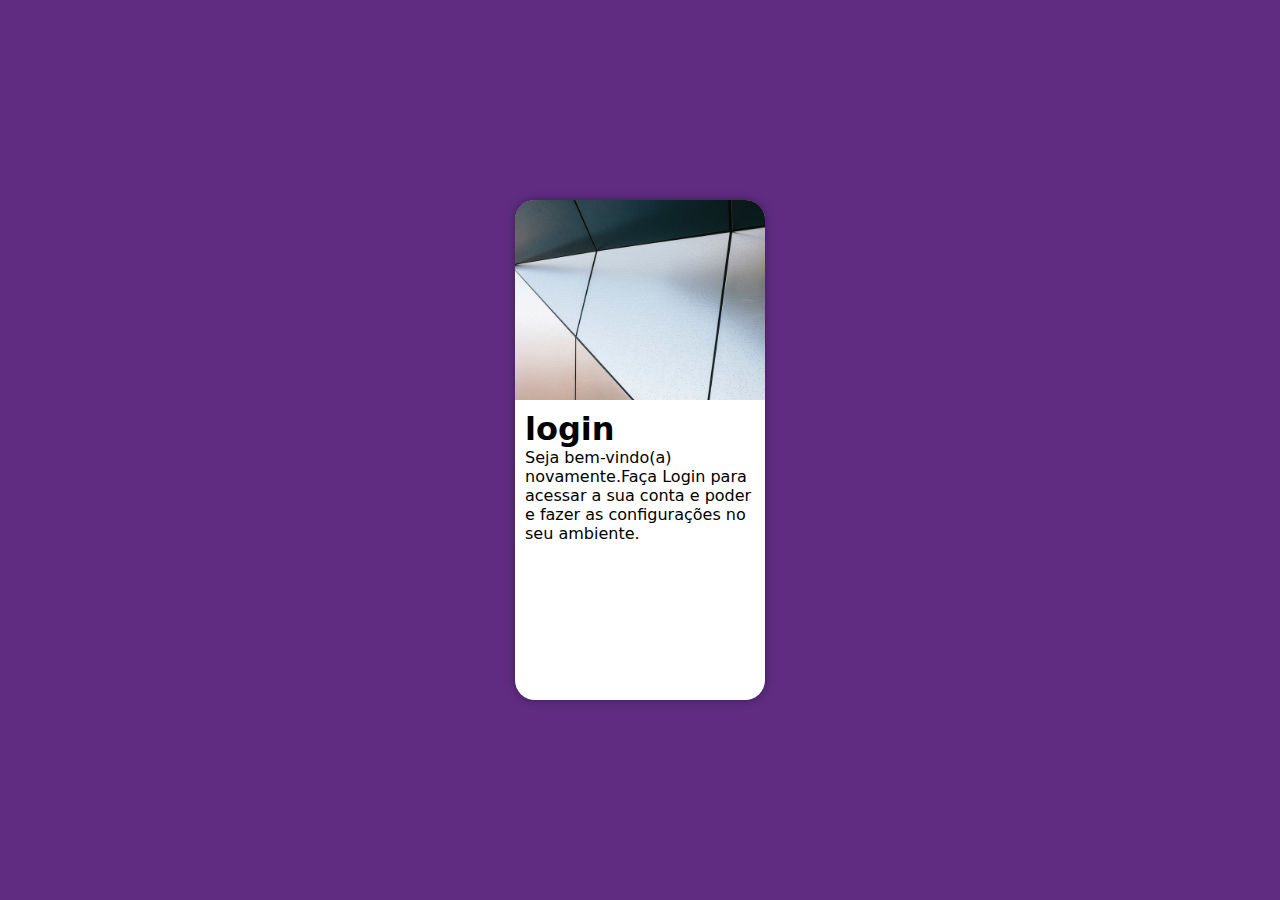
==== professor/index.html @ 360977f5 "ok" ====
<!DOCTYPE html>
<html lang="pt-br">
<head>
    <meta charset="UTF-8">
    <meta http-equiv="X-UA-Compatible" content="IE=edge">
    <meta name="viewport" content="width=device-width, initial-scale=1.0">
    <title>Login</title>
    <link rel="stylesheet" href="estilos/style.css">
</head>
<body>
    <main>
         <section id="login">
             <div id="imagem">
                  <!-- Aqui vai a imagem -->
             </div>
             <div id="formulario">
                 <h1>login</h1>
                 <p>Seja bem-vindo(a) novamente.Faça Login para acessar a sua conta e poder e fazer as configurações no seu ambiente.</p>
                 <form action="#" method="post">

                 </form>
             </div>
         </section>
    </main>
</body>
</html>
---- professor/estilos/style.css ----
@charset "UTF-8";
/*
   Paletas de cores
     verde - #49a09d
     lilás - #5f2c82
*/

*{
    font-family: system-ui, -apple-system, BlinkMacSystemFont, 'Segoe UI', Roboto, Oxygen, Ubuntu, Cantarell, 'Open Sans', 'Helvetica Neue', sans-serif;
    padding: 0px;
    margin: 0px;
       /*box sizing serve para tirar as bodas de rolagem*/
    box-sizing: border-box;
}

html,body{
    background-color: #5f2c82;
    height: 100vh;
    width: 100vw;
}

main{
    position: relative;
    height: 100vh;
    width: 100vw; 
}

section#login{
    position: absolute;
    top: 50%;
    left: 50%;
    transform: translate(-50%,-50%);

    background-color: white;
    height: 500px;
    width: 250px;
    border-radius: 20px;
    /*overflow :hidden faz com que tudo de fora da bordar se arredonta.*/
    overflow: hidden;

    box-shadow: 0px 0px 10px rgba(0, 0, 0, 0.344);
}

section#login>div#imagem{
   background: #5f2c82 url(../imagens/pexels-laura-tancredi-7078502.jpg) no-repeat;
   height: 200px;
   background-size: cover;
   background-position: center left;
   display: block;
}

section#login>div#formulario{
    display: block;
   padding: 10px;
 }
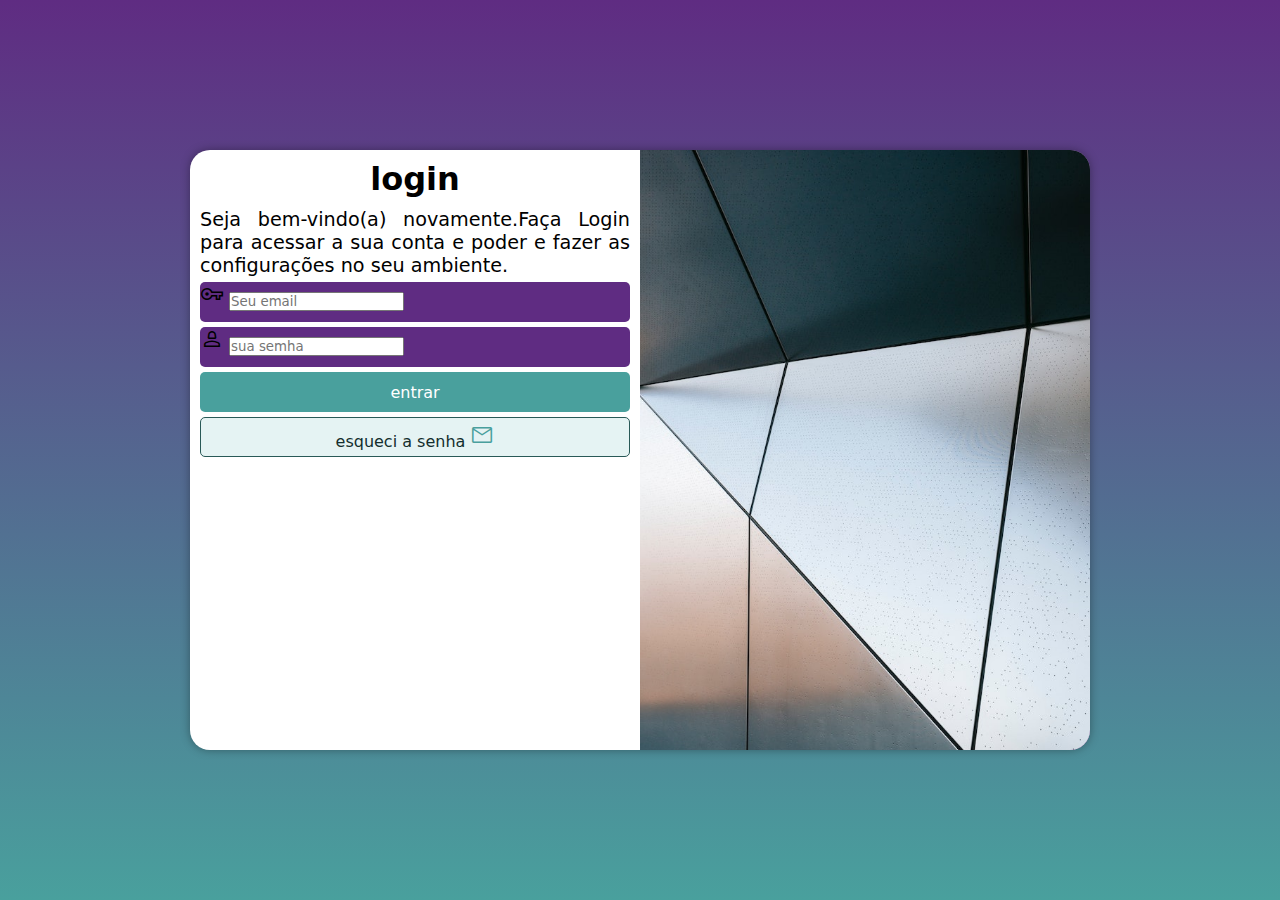
==== commit 37e8f1eb: "ok" ====
--- a/professor/index.html
+++ b/professor/index.html
@@ -6,6 +6,10 @@
     <meta name="viewport" content="width=device-width, initial-scale=1.0">
     <title>Login</title>
     <link rel="stylesheet" href="estilos/style.css">
+    <link rel="stylesheet" href="estilos/media.css">
+    <link rel="stylesheet" href="https://fonts.googleapis.com/css2?family=Material+Symbols+Outlined:opsz,wght,FILL,GRAD@20..48,100..700,0..1,-50..200" />
+    <link rel="stylesheet" href="https://fonts.googleapis.com/css2?family=Material+Symbols+Outlined:opsz,wght,FILL,GRAD@20..48,100..700,0..1,-50..200" />
+    <link rel="stylesheet" href="https://fonts.googleapis.com/css2?family=Material+Symbols+Outlined:opsz,wght,FILL,GRAD@20..48,100..700,0..1,-50..200" />
 </head>
 <body>
     <main>
@@ -16,8 +20,25 @@
              <div id="formulario">
                  <h1>login</h1>
                  <p>Seja bem-vindo(a) novamente.Faça Login para acessar a sua conta e poder e fazer as configurações no seu ambiente.</p>
-                 <form action="#" method="post">
-
+                 <form action="#" method="post" autocomplete="on">
+                     <div class="campo">
+                        <span class="material-symbols-outlined">
+                            vpn_key
+                            </span>
+                           <input type="email" name="email" id="ilogin" placeholder="Seu email" autocomplete="email" required maxlength="30">
+                           <label for="ilogin">Login</label>
+                     </div>
+                     <div class="campo">
+                        <span class="material-symbols-outlined">
+                            person_2
+                            </span>
+                            <input type="password" name="senha" id="isenha" placeholder="sua semha" autocomplete="password" required minlength="8" maxlength="20">
+                            <label for="isenha">Senha</label>
+                     </div>
+                     <input type="submit" value="entrar">
+                     <a href="#" class="botao">esqueci a senha  <span class="material-symbols-outlined" style="color: #49a09d;">
+                        mail
+                        </span> </a>
                  </form>
              </div>
          </section>
--- a/professor/estilos/style.css
+++ b/professor/estilos/style.css
@@ -32,18 +32,23 @@
     transform: translate(-50%,-50%);
 
     background-color: white;
-    height: 500px;
-    width: 250px;
+    height: 600px;
+    width: 300px;
     border-radius: 20px;
     /*overflow :hidden faz com que tudo de fora da bordar se arredonta.*/
     overflow: hidden;
 
     box-shadow: 0px 0px 10px rgba(0, 0, 0, 0.344);
+    
+    /*transation usada para o tempo da animaçao da tela responsivo*/
+    transition: width .3s , height .3s;
+     /*transition timing function serve para suaviza a imagem*/
+    transition-timing-function: ease;
 }
 
 section#login>div#imagem{
    background: #5f2c82 url(../imagens/pexels-laura-tancredi-7078502.jpg) no-repeat;
-   height: 200px;
+   height: 240px;
    background-size: cover;
    background-position: center left;
    display: block;
@@ -52,4 +57,92 @@
 section#login>div#formulario{
     display: block;
    padding: 10px;
- }+ }
+
+ div#formulario>h1{
+    text-align: center;
+    margin-bottom: 10px;
+ }
+
+ div#formulario>p{
+    font-size: 0.8rem;
+    text-align: justify;
+ }
+
+ form > div.campo{
+    background-color:  #5f2c82;
+    width: 100%;
+    height: 40px;
+    display: block;
+    border-radius: 5px;
+    margin: 5px 0px;
+ }
+
+ div.campo > label{
+    display: none;
+ }
+
+ 
+.material-symbols-outlined {
+  font-variation-settings:
+  'FILL' 0,
+  'wght' 400,
+  'GRAD' 0,
+  'opsz' 48
+}
+
+
+.material-symbols-outlined {
+  font-variation-settings:
+  'FILL' 0,
+  'wght' 400,
+  'GRAD' 0,
+  'opsz' 48
+}
+
+
+.material-symbols-outlined {
+  font-variation-settings:
+  'FILL' 0,
+  'wght' 400,
+  'GRAD' 0,
+  'opsz' 48
+}
+
+main>section>div>form>input[type=submit]{
+    display: block;
+    font-size: 1em;
+    /*usou aqui 100% para aumentar o tamanho do quadro*/
+    width: 100%;
+    height: 40px;
+    background-color: #49a09d ;
+    color: white;
+    border: none;
+    border-radius: 5px;
+    /*cursor point faz aparecer a mão*/
+    cursor: pointer;
+
+}
+
+main>section>div>form>input[type=submit]:hover{
+     background-color: #295957;
+}
+
+main>section>div>form>a.botao{
+    display: block;
+    text-align: center;
+    font-size: 1em;
+    padding-top: 5px;
+    margin-top: 5px;
+    width: 100%;
+    height: 40px;
+    background-color: #e5f3f3;
+    color: #132e2d;
+    border: 1px solid #295957;
+    text-decoration: none;
+    border-radius: 5px;
+}
+
+main>section>div>form>a.botao:hover{
+    background-color: #49a09d;
+}--- a/professor/estilos/media.css
+++ b/professor/estilos/media.css
@@ -0,0 +1,63 @@
+@charset "UTF-8";
+
+@media screen and (min-width: 768px) and (max-width: 992px){
+    body{
+        background-image: linear-gradient(to top ,#49a09d, #5f2c82);
+    }
+
+    section#login{
+       width: 90vw;
+    }
+
+    section#login>div#imagem{
+        /*vai mover a div para o lado esquerdo. Lembrando que a div tem display block*/
+       float: left;
+       height: 100%;
+       width: 25%;
+     }
+
+     section#login>div#formulario{
+        /*vai mover a div para o lado esquerdo. Lembrando que a div tem display block*/
+       float: right;
+       width: 75%;
+     }
+
+     div#formulario>h1{
+       font-size: 2rem;
+   }
+  
+   div#formulario>p{
+      font-size: 1.2rem;
+   }
+}
+
+@media screen and (min-width: 992px) {
+    body{
+        background-image: linear-gradient(to top ,#49a09d, #5f2c82);
+    }
+    
+    section#login{
+       width: 900px;
+    }
+
+    section#login>div#imagem{
+        /*vai mover a div para o lado esquerdo. Lembrando que a div tem display block*/
+        float: right;
+       height: 100%;
+       width: 50%;
+     }
+
+     section#login>div#formulario{
+        /*vai mover a div para o lado esquerdo. Lembrando que a div tem display block*/
+       float: left;
+       width: 50%;
+     }
+
+     div#formulario>h1{
+      font-size: 2rem;
+  }
+ 
+  div#formulario>p{
+     font-size: 1.2rem;
+  }
+}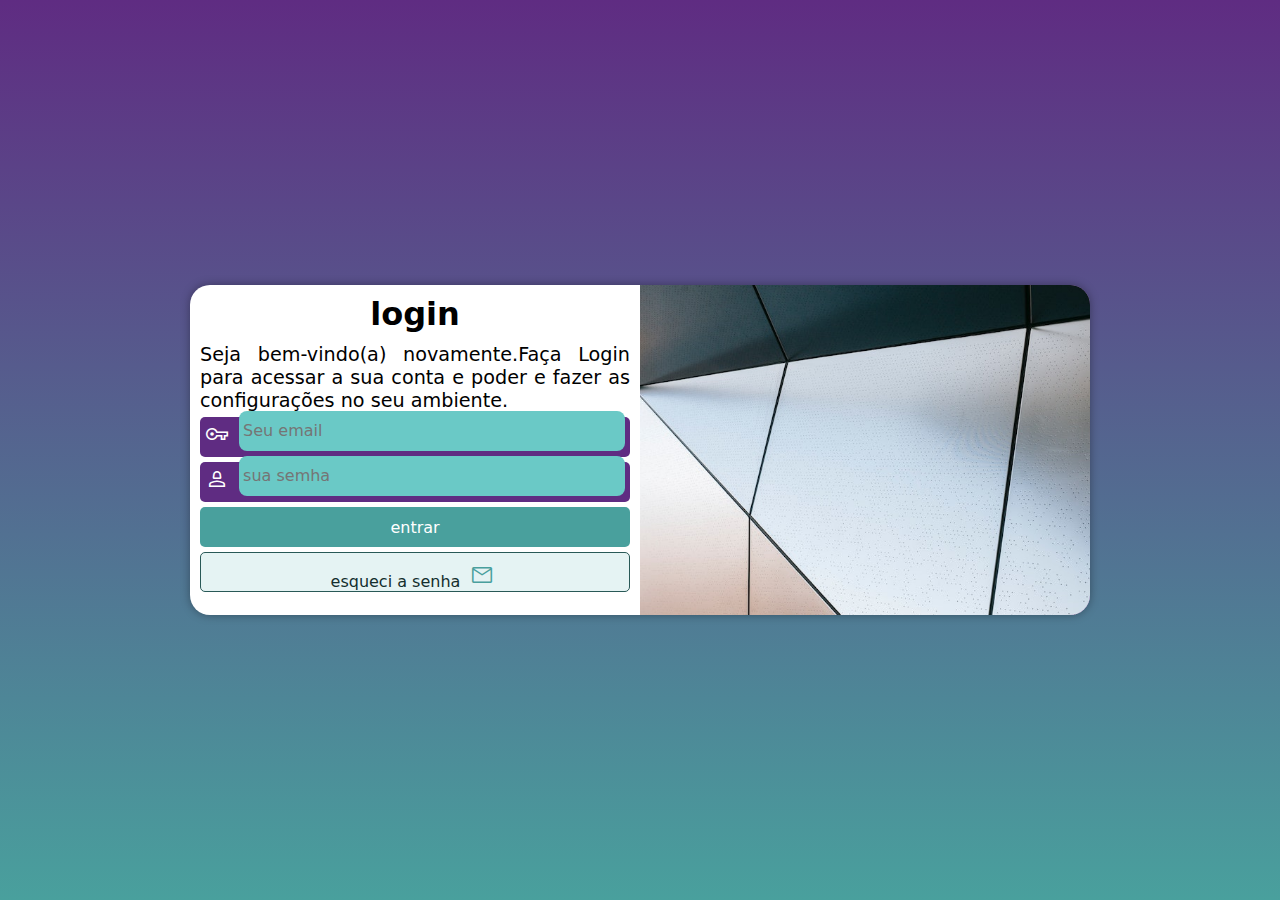
==== commit 9a2a22d7: "ok" ====
--- a/professor/index.html
+++ b/professor/index.html
@@ -22,17 +22,17 @@
                  <p>Seja bem-vindo(a) novamente.Faça Login para acessar a sua conta e poder e fazer as configurações no seu ambiente.</p>
                  <form action="#" method="post" autocomplete="on">
                      <div class="campo">
-                        <span class="material-symbols-outlined">
+                            <span class="material-symbols-outlined" style="color: white;">
                             vpn_key
                             </span>
                            <input type="email" name="email" id="ilogin" placeholder="Seu email" autocomplete="email" required maxlength="30">
                            <label for="ilogin">Login</label>
                      </div>
                      <div class="campo">
-                        <span class="material-symbols-outlined">
+                            <span class="material-symbols-outlined" style="color: white;">
                             person_2
                             </span>
-                            <input type="password" name="senha" id="isenha" placeholder="sua semha" autocomplete="password" required minlength="8" maxlength="20">
+                            <input type="password" name="senha" id="isenha" placeholder="sua semha" autocomplete="password" required minlength="8" maxlength="20" >
                             <label for="isenha">Senha</label>
                      </div>
                      <input type="submit" value="entrar">
--- a/professor/estilos/style.css
+++ b/professor/estilos/style.css
@@ -29,7 +29,7 @@
     position: absolute;
     top: 50%;
     left: 50%;
-    transform: translate(-50%,-50%);
+   
 
     background-color: white;
     height: 600px;
@@ -39,7 +39,8 @@
     overflow: hidden;
 
     box-shadow: 0px 0px 10px rgba(0, 0, 0, 0.344);
-    
+    /* todas as animações deve fficar junta e em ultimo */
+    transform: translate(-50%,-50%);
     /*transation usada para o tempo da animaçao da tela responsivo*/
     transition: width .3s , height .3s;
      /*transition timing function serve para suaviza a imagem*/
@@ -88,7 +89,9 @@
   'FILL' 0,
   'wght' 400,
   'GRAD' 0,
-  'opsz' 48
+  'opsz' 48 ;
+  font-size: 2em;
+  padding: 5px;
 }
 
 
@@ -112,7 +115,7 @@
 main>section>div>form>input[type=submit]{
     display: block;
     font-size: 1em;
-    /*usou aqui 100% para aumentar o tamanho do quadro*/
+    /*usou aqui 100% para aumentar o tamanho do quadro onde colocar o email e senha*/
     width: 100%;
     height: 40px;
     background-color: #49a09d ;
@@ -122,6 +125,24 @@
     /*cursor point faz aparecer a mão*/
     cursor: pointer;
 
+}
+
+div.campo>input{
+    background-color: #6ac9c6;
+    font-size: 1em;
+    /* calc serve para calcular */
+    width: calc(100% - 44px);
+    height: 100%;
+    border: 0px;
+    border-radius: 8px;
+    padding: 4px;
+    /*transforme é animação ,ele deve ser sempre o último   */
+    transform: translateY(-10px);
+}
+
+div.campo>input:focus-within{
+    /*focus-within faz praticar a acao quando encostar  */
+    background-color: white;
 }
 
 main>section>div>form>input[type=submit]:hover{
@@ -145,4 +166,5 @@
 
 main>section>div>form>a.botao:hover{
     background-color: #49a09d;
-}+}
+
--- a/professor/estilos/media.css
+++ b/professor/estilos/media.css
@@ -7,6 +7,7 @@
 
     section#login{
        width: 90vw;
+       height: 300px;
     }
 
     section#login>div#imagem{
@@ -38,6 +39,7 @@
     
     section#login{
        width: 900px;
+       height: 330px;
     }
 
     section#login>div#imagem{
